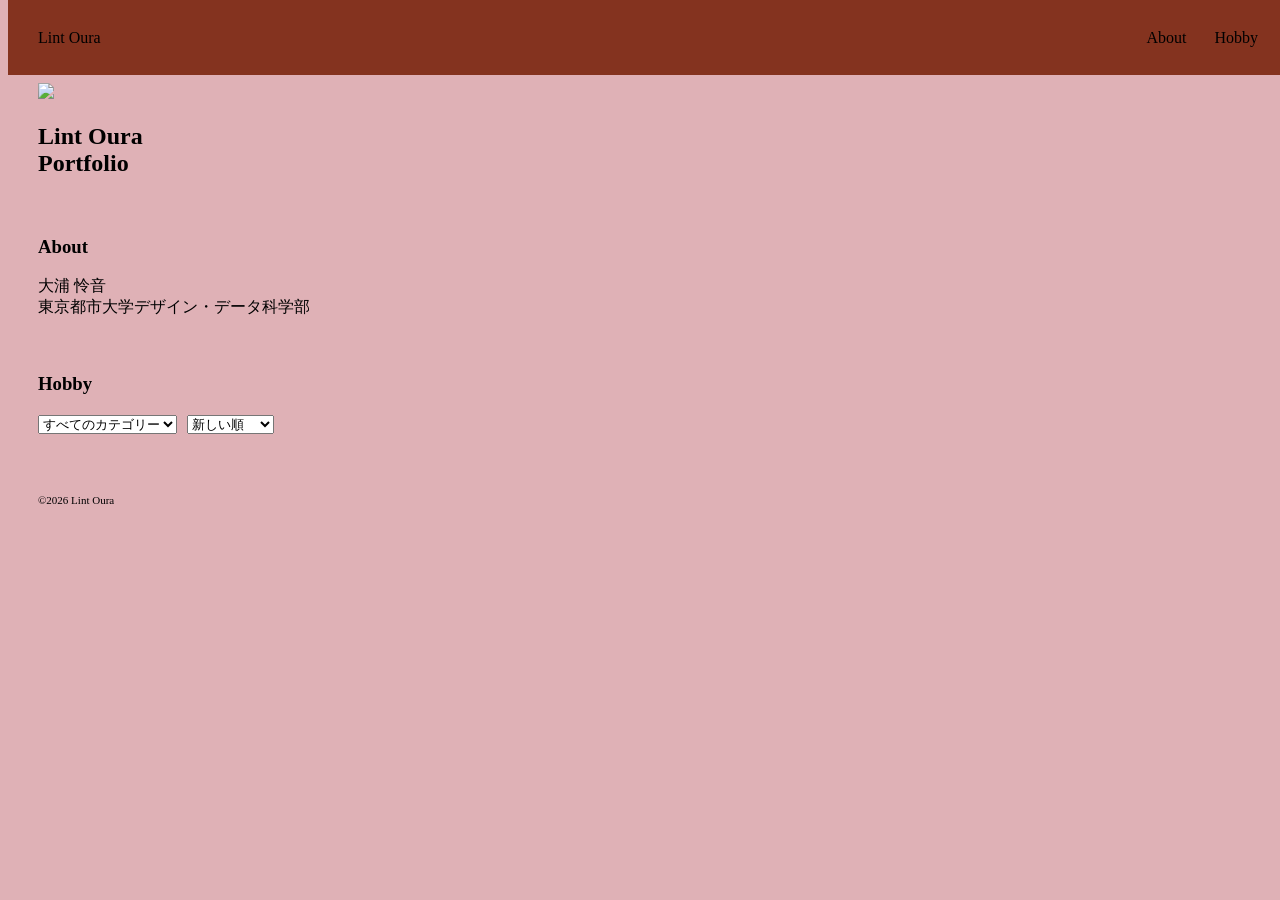
==== indexのコピー.html @ 6bac5e49 "Add files via upload" ====
<!DOCTYPE html>
<htmi lang ="ja">
    <head>
        <meta charset="UTF-8">
        <title>Lint Oura</title>
        <link rel="stylesheet" href="style.css">
    </head>
    <body>
        <header>
            <a href="#top">Lint Oura</a>
            <nav>
                <a href="#about">About</a>
                <a href="#about">Hobby</a>
            </nav>
        </header>

        <main>
            <section id="top">
                <img src="./media/webphoto.jpeg" width="200">
                <h1>
                    Lint Oura<br>
                    Portfolio
                </h1>
            </section>
            <section id="about">
            <h3>About</h3>
            <p>
                大浦 怜音<br>
                東京都市大学デザイン・データ科学部
            </p>
            </section>
            <section id="hobby">
                <h3>Hobby</h3>
                <div class="works-controls">
                    <select id="category">
                        <option value="all">すべてのカテゴリー</option>
                    </select>

                    <select id="sort">
                        <option value="new">新しい順</option>
                        <option value="old">古い順</option>
                        <option value="title">タイトル順</option>
                    </select>
                </div>
                <div id="works-grid"></div>
            </section>
            </section>
        </main>
        <footer>
            <span>©2026 Lint Oura</span>
        </footer>
        <script src="works.js"></script>
    </body>
</html>
---- style.css ----
* {box-sizing: border-box; }

html {
    scroll-behavior: smooth;
    scroll-padding-top: 50px;
}
body {
    background: #dfb1b6;
    color: #000000;
}
a {
    color: inherit;
    text-decoration: none;
}
header {
    display: flex;
    justify-content: space-between;
    align-items: center;
    width: 100%;
    position: fixed;
    padding: 0px 30px;
    background: #84331F;
    height: 75px;
    top: 0;
}
nav {
    display: flex;
    gap: 28px;
}
section {
    padding: 10px 30px;
}
footer {
    padding:20px 30px;
    font-size: 11px;
}
nav a:hover {
    color: #939a9c;
}
#top {
    padding-top: 75px;
}

#works-grid {
  display: grid;
  grid-template-columns: repeat(3, 1fr);
  gap: 30px;
}

.work-card img {
  width: 100%;
  aspect-ratio: 4 / 3;
  object-fit: cover;
  display: block;
}

.work-card {
  border: 1px solid #000000;
}

.work-card h4 {
    margin: 15px 15px 5px;
}

.work-card p {
    margin: 0 15px 15px;
    font-size: 14px;
    line-height: 1.6;
}

.work-card:hover {
    opacity: 0.7;
}

.works-controls {
    display: flex;
    gap: 10px;
    margin-top: 20px;
    margin-bottom: 30px;
}

.work-controls select {
    padding: 10px;
    font-size: 17px;
}

.work-category {
    font-size: 4px;
    padding-top: 14px;
    color: #008000
}
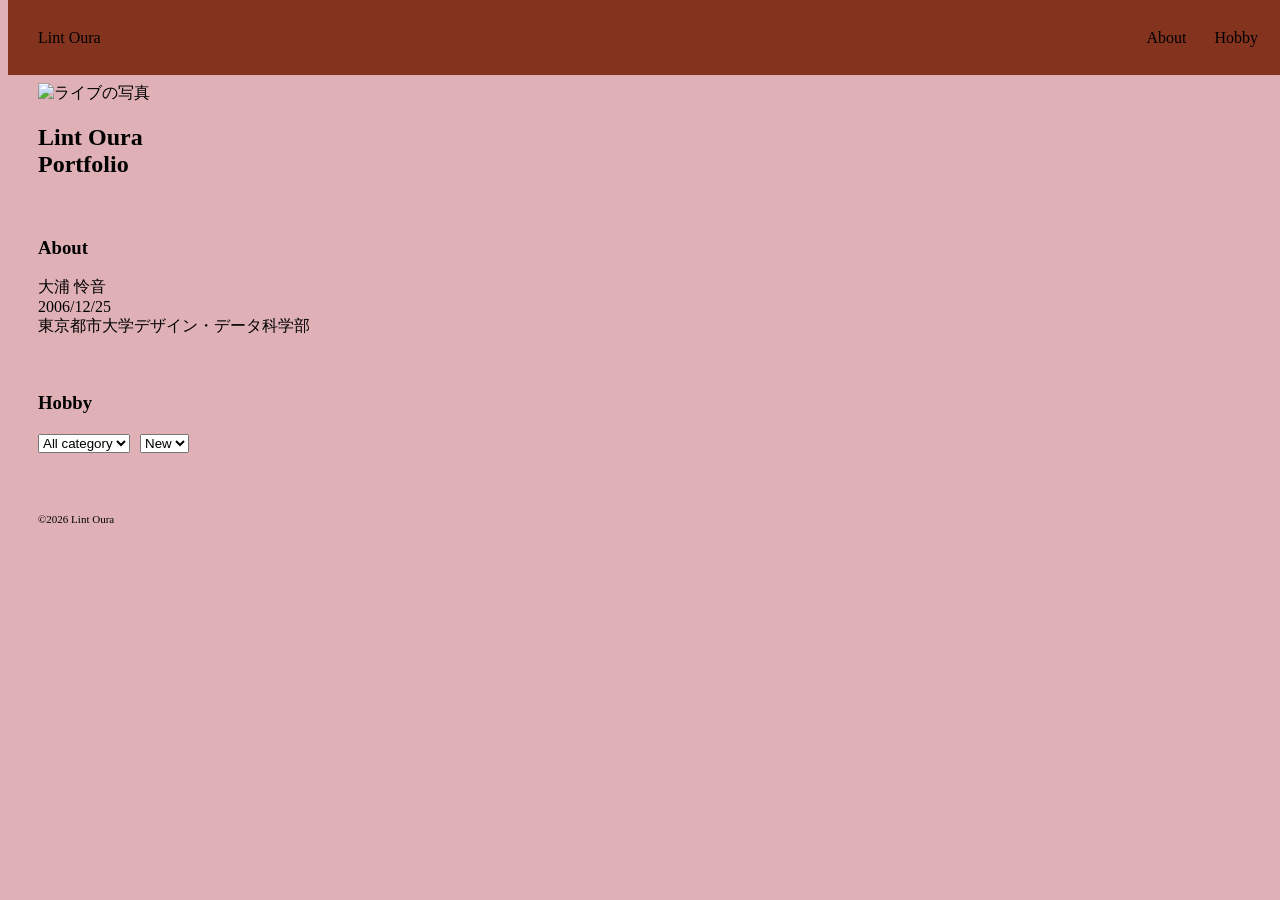
==== commit 155fa919: "Add files via upload" ====
--- a/indexのコピー.html
+++ b/indexのコピー.html
@@ -1,7 +1,9 @@
+
 <!DOCTYPE html>
-<htmi lang ="ja">
+<html lang="ja">
     <head>
         <meta charset="UTF-8">
+        <meta name="viewport" content="width=device-width, initial-scale=1.0">
         <title>Lint Oura</title>
         <link rel="stylesheet" href="style.css">
     </head>
@@ -10,45 +12,53 @@
             <a href="#top">Lint Oura</a>
             <nav>
                 <a href="#about">About</a>
-                <a href="#about">Hobby</a>
+                <a href="#hobby">Hobby</a>
             </nav>
         </header>
 
         <main>
             <section id="top">
-                <img src="./media/webphoto.jpeg" width="200">
+                <img src="./media/DSCN6169.JPG" width="200" alt="ライブの写真">
                 <h1>
                     Lint Oura<br>
                     Portfolio
                 </h1>
             </section>
+
             <section id="about">
-            <h3>About</h3>
-            <p>
-                大浦 怜音<br>
-                東京都市大学デザイン・データ科学部
-            </p>
+                <h3>About</h3>
+                <p>
+                    大浦 怜音<br>
+                    2006/12/25<br>
+                    東京都市大学デザイン・データ科学部
+                </p>
             </section>
+
             <section id="hobby">
                 <h3>Hobby</h3>
+
                 <div class="works-controls">
                     <select id="category">
-                        <option value="all">すべてのカテゴリー</option>
+                        <option value="all">All category</option>
                     </select>
 
                     <select id="sort">
-                        <option value="new">新しい順</option>
-                        <option value="old">古い順</option>
-                        <option value="title">タイトル順</option>
+                        <option value="new">New</option>
+                        <option value="old">Old</option>
+                        <option value="title">Title</option>
                     </select>
                 </div>
-                <div id="works-grid"></div>
-            </section>
+
+                <div class="works-marquee">
+                    <div id="works-grid"></div>
+                </div>
             </section>
         </main>
+
         <footer>
             <span>©2026 Lint Oura</span>
         </footer>
+
         <script src="works.js"></script>
     </body>
-</html>+</html>
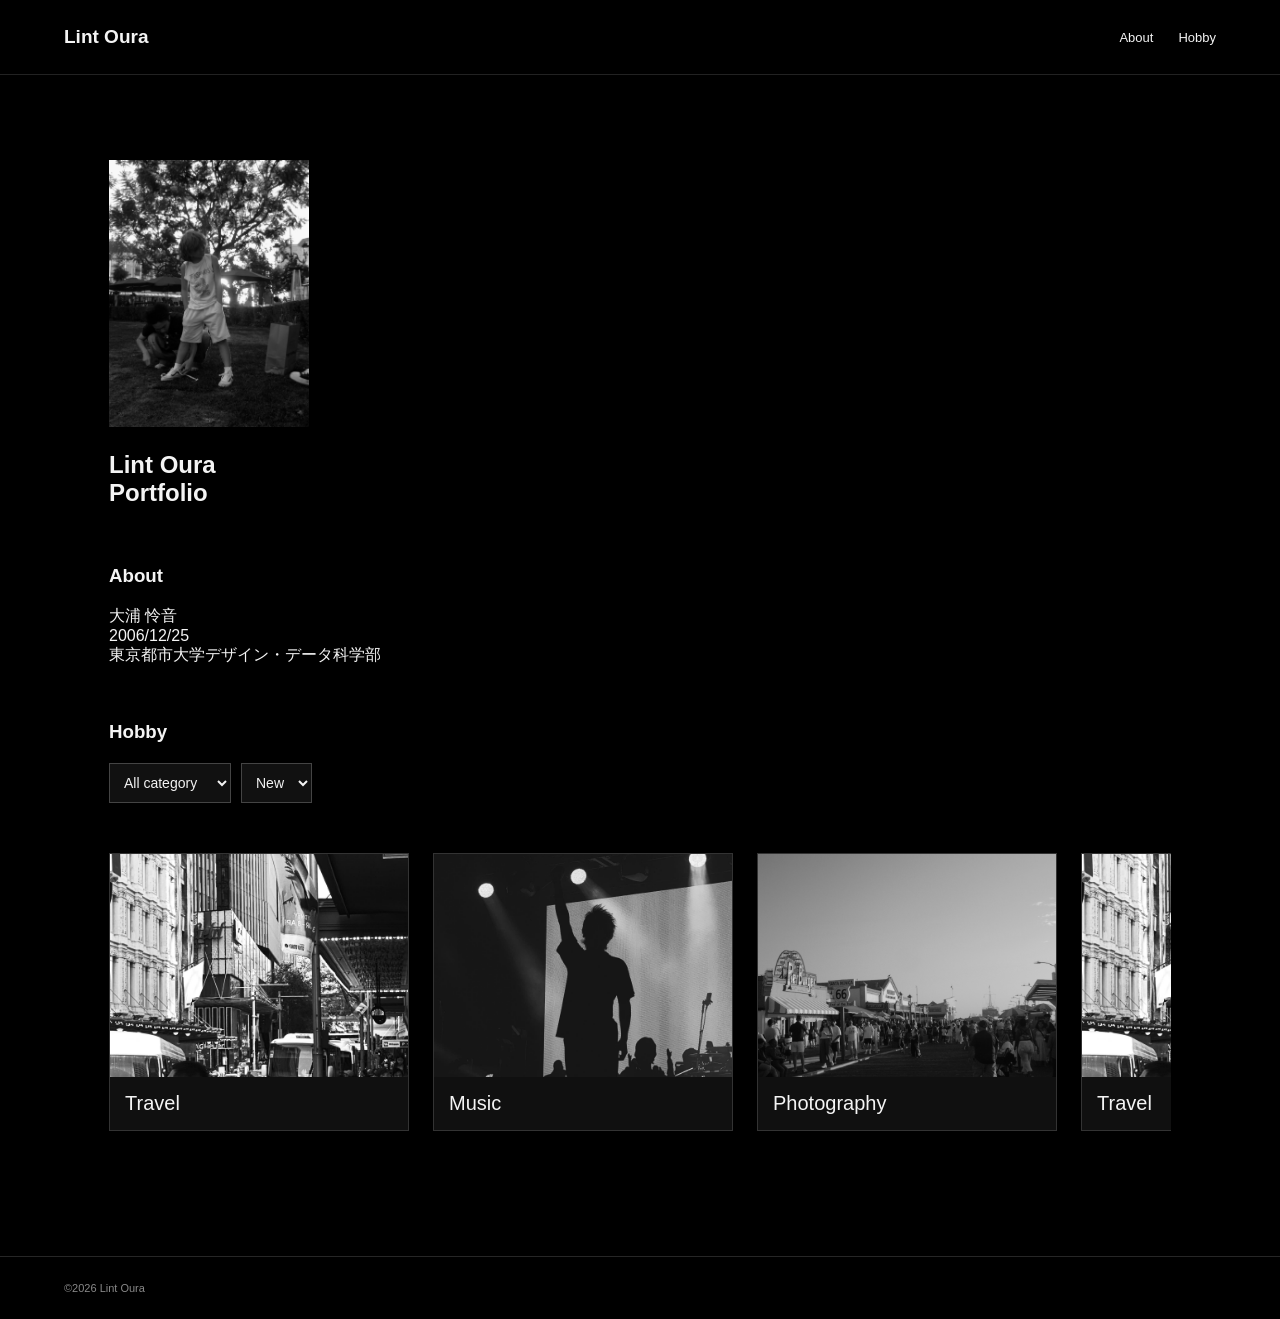
==== commit 93bd96f6: "Add files via upload" ====
--- a/indexのコピー.html
+++ b/indexのコピー.html
@@ -18,7 +18,7 @@
 
         <main>
             <section id="top">
-                <img src="./media/DSCN6169.JPG" width="200" alt="ライブの写真">
+                <img src="./DSCN6169.JPG" width="200" alt="ライブの写真">
                 <h1>
                     Lint Oura<br>
                     Portfolio
--- a/style.css
+++ b/style.css
@@ -1,17 +1,24 @@
-* {box-sizing: border-box; }
+
+* {
+    box-sizing: border-box;
+}
 
 html {
     scroll-behavior: smooth;
-    scroll-padding-top: 50px;
-}
+    scroll-padding-top: 90px;
+}
+
 body {
-    background: #dfb1b6;
-    color: #000000;
-}
+    margin: 0;
+    background: #000000;
+    color: #f3f3f3;
+}
+
 a {
     color: inherit;
     text-decoration: none;
 }
+
 header {
     display: flex;
     justify-content: space-between;
@@ -19,59 +26,67 @@
     width: 100%;
     position: fixed;
     padding: 0px 30px;
-    background: #84331F;
+    background: #000000;
+    border-bottom: 1px solid #333333;
     height: 75px;
     top: 0;
-}
+    z-index: 10;
+}
+
 nav {
     display: flex;
     gap: 28px;
 }
+
 section {
     padding: 10px 30px;
 }
+
 footer {
-    padding:20px 30px;
+    padding: 20px 30px;
     font-size: 11px;
 }
+
 nav a:hover {
     color: #939a9c;
 }
+
 #top {
-    padding-top: 75px;
-}
-
+    padding-top: 95px;
+}
+
+/* 写真のブロック */
 #works-grid {
-  display: grid;
-  grid-template-columns: repeat(3, 1fr);
-  gap: 30px;
+    display: grid;
+    grid-template-columns: repeat(3, 1fr);
+    gap: 24px;
+    max-width: 1100px;
 }
 
 .work-card img {
-  width: 100%;
-  aspect-ratio: 4 / 3;
-  object-fit: cover;
-  display: block;
+    width: 100%;
+    aspect-ratio: 4 / 3;
+    object-fit: cover;
+    display: block;
 }
 
 .work-card {
-  border: 1px solid #000000;
+    border: 1px solid #333333;
+    background: #101010;
+    overflow: hidden;
 }
 
 .work-card h4 {
-    margin: 15px 15px 5px;
-}
-
-.work-card p {
-    margin: 0 15px 15px;
-    font-size: 14px;
-    line-height: 1.6;
+    margin: 15px;
+    font-size: 20px;
+    font-weight: normal;
 }
 
 .work-card:hover {
-    opacity: 0.7;
-}
-
+    opacity: 0.8;
+}
+
+/* カテゴリーと並び替え */
 .works-controls {
     display: flex;
     gap: 10px;
@@ -79,13 +94,572 @@
     margin-bottom: 30px;
 }
 
-.work-controls select {
+.works-controls select {
     padding: 10px;
-    font-size: 17px;
-}
-
-.work-category {
-    font-size: 4px;
-    padding-top: 14px;
-    color: #008000
+    font-size: 14px;
+    color: #f3f3f3;
+    background: #111111;
+    border: 1px solid #444444;
+}
+
+/* 各カテゴリーのページ */
+.detail-photo {
+    display: block;
+    width: min(100%, 800px);
+    max-height: 540px;
+    object-fit: cover;
+    margin-bottom: 20px;
+}
+
+.back-link {
+    display: inline-block;
+    margin: 10px 0 40px;
+}
+
+/* スマートフォン */
+@media screen and (max-width: 600px) {
+    #top {
+        padding-top: 95px;
+    }
+
+    #top img {
+        width: 200px;
+        max-width: 100%;
+    }
+
+    #works-grid {
+        grid-template-columns: 1fr;
+    }
+
+    .works-controls {
+        flex-direction: column;
+        align-items: flex-start;
+    }
+}
+
+/* ONE OK ROCKの写真サイズ調整 */
+.ook-hero {
+    grid-template-columns: 1fr 280px;
+    gap: 40px;
+}
+
+.ook-photo {
+    width: 280px;
+    height: 380px;
+}
+
+.ook-photo img {
+    width: 100%;
+    height: 100%;
+    object-fit: cover;
+}
+
+@media screen and (max-width: 600px) {
+    .ook-photo {
+        width: 220px;
+        height: 300px;
+        margin: 0 auto;
+    }
+}
+
+.ook-music-link {
+    font-size: 19px;
+    padding: 18px 28px;
+}
+
+.ook-music-link {
+    color: #FA243C;
+    border-color: #FA243C;
+    font-size: 15px;
+    padding: 18px 28px;
+}
+
+.ook-music-link:hover {
+    background: #FA243C;
+    color: #ffffff;
+}
+
+
+/* カテゴリーを横に流す */
+
+.works-marquee {
+    width: 100%;
+    overflow: hidden;
+    padding: 20px 0;
+}
+
+#works-grid {
+    display: flex;
+    width: max-content;
+    max-width: none;
+    gap: 24px;
+}
+
+.work-card {
+    flex: 0 0 300px;
+    width: 300px;
+}
+
+/* 自動スクロール */
+#works-grid.is-scrolling {
+    animation: categoryScroll 25s linear infinite;
+}
+
+@keyframes categoryScroll {
+    from {
+        transform: translateX(0);
+    }
+
+    to {
+        transform: translateX(calc(-50% - 12px));
+    }
+}
+
+/* マウスを乗せたら停止 */
+.works-marquee:hover #works-grid,
+.works-marquee:focus-within #works-grid {
+    animation-play-state: paused;
+}
+
+/* 動きを減らす設定への対応 */
+@media (prefers-reduced-motion: reduce) {
+    #works-grid.is-scrolling {
+        animation: none;
+    }
+}
+
+.japanese-name {
+    font-size: 26px;
+    font-weight: 600;
+}
+
+
+/* ==========================
+   PHOTOGRAPHY PAGE
+========================== */
+
+.photo-page {
+    max-width: 1250px;
+    margin: 0 auto;
+    padding: 120px 35px 100px;
+    color: #ffffff;
+}
+
+/* タイトル */
+.photo-heading {
+    margin-bottom: 65px;
+}
+
+.photo-heading p {
+    color: #999999;
+    font-size: 12px;
+    letter-spacing: 3px;
+    margin-bottom: 15px;
+}
+
+.photo-heading h1 {
+    font-size: clamp(48px, 8vw, 100px);
+    font-weight: 800;
+    letter-spacing: -0.065em;
+    line-height: 1;
+    margin: 0;
+}
+
+/* 写真一覧 */
+.photo-gallery-grid {
+    display: grid;
+    grid-template-columns: repeat(3, 1fr);
+    gap: 35px 22px;
+}
+
+/* 写真カード */
+.photo-card {
+    margin: 0;
+    opacity: 0;
+    transform: translateY(25px);
+    animation: photoFadeIn 0.8s ease forwards;
+    animation-delay: var(--delay, 0ms);
+}
+
+/* 写真 */
+.photo-image {
+    overflow: hidden;
+    background: #111111;
+}
+
+.photo-image img {
+    width: 100%;
+    aspect-ratio: 3 / 4;
+    object-fit: cover;
+    display: block;
+    transition: transform 0.6s ease,
+                filter 0.6s ease;
+}
+
+/* マウスを乗せたとき */
+.photo-card:hover img {
+    transform: scale(1.06);
+    filter: brightness(0.85);
+}
+
+/* 写真のタイトル */
+.photo-card figcaption {
+    padding: 14px 0;
+    font-size: 13px;
+    color: #aaaaaa;
+    letter-spacing: 0.08em;
+}
+
+/* 写真がふわっと現れる */
+@keyframes photoFadeIn {
+    from {
+        opacity: 0;
+        transform: translateY(25px);
+    }
+
+    to {
+        opacity: 1;
+        transform: translateY(0);
+    }
+}
+
+/* 戻るリンク */
+.photo-back {
+    display: inline-block;
+    margin-top: 75px;
+    padding-bottom: 8px;
+    border-bottom: 1px solid #777777;
+    font-size: 13px;
+}
+
+.photo-back:hover {
+    color: #ffffff;
+    border-color: #ffffff;
+}
+
+/* タブレット */
+@media (max-width: 900px) {
+    .photo-gallery-grid {
+        grid-template-columns: repeat(2, 1fr);
+    }
+}
+
+/* スマートフォン */
+@media (max-width: 600px) {
+    .photo-page {
+        padding: 95px 20px 65px;
+    }
+
+    .photo-gallery-grid {
+        grid-template-columns: 1fr;
+    }
+
+    .photo-heading {
+        margin-bottom: 40px;
+    }
+}
+
+/* 動きを減らす設定への対応 */
+@media (prefers-reduced-motion: reduce) {
+    .photo-card {
+        animation: none;
+        opacity: 1;
+        transform: none;
+    }
+
+    .photo-image img {
+        transition: none;
+    }
+}
+
+/* Photographyページの写真説明を非表示 */
+
+.photo-page .photo-card figcaption,
+.photo-page .photo-card p,
+.photo-page .photo-card h3,
+.photo-page .photo-card .work-info {
+    display: none !important;
+}
+
+* {
+    box-sizing: border-box;
+}
+
+html {
+    scroll-behavior: smooth;
+}
+
+body {
+    margin: 0;
+    background: #000;
+    color: #f4f4f4;
+    font-family: "Helvetica Neue", Arial, sans-serif;
+}
+
+a {
+    color: inherit;
+    text-decoration: none;
+}
+
+button {
+    font: inherit;
+}
+
+/* ヘッダー */
+header {
+    min-height: 70px;
+    border-bottom: 1px solid #222;
+    display: flex;
+    justify-content: space-between;
+    align-items: center;
+    padding: 15px 5%;
+    gap: 16px;
+}
+
+header > a {
+    font-size: 19px;
+    font-weight: 700;
+}
+
+nav {
+    display: flex;
+    gap: 25px;
+    font-size: 13px;
+}
+
+nav a:hover {
+    color: #ff718c;
+}
+
+/* ページ */
+main {
+    max-width: 1250px;
+    margin: auto;
+    padding: 65px 5% 95px;
+}
+
+.overline {
+    font-size: 12px;
+    font-weight: 700;
+    letter-spacing: 3px;
+    color: #ff718c;
+}
+
+.travel-page h1 {
+    font-size: clamp(64px, 9vw, 110px);
+    line-height: 1;
+    letter-spacing: -5px;
+    margin: 14px 0 22px;
+}
+
+.intro {
+    color: #aaa;
+    font-size: 14px;
+    margin-bottom: 32px;
+}
+
+/* 世界地図 */
+.map-frame {
+    background: #0b1118;
+    border: 1px solid #2f3944;
+    overflow-x: auto;
+    overflow-y: hidden;
+}
+
+.world-svg {
+    display: block;
+    width: 100%;
+    min-width: 760px;
+    height: auto;
+}
+
+.ocean {
+    fill: #0b1118;
+}
+
+.grid-line {
+    stroke: #1f303c;
+    stroke-width: 0.8;
+}
+
+.countries {
+    fill: #273440;
+    stroke: #687d8e;
+    stroke-width: 0.52;
+    stroke-linejoin: round;
+    vector-effect: non-scaling-stroke;
+}
+
+/* 地図のピン */
+.pin {
+    cursor: pointer;
+    outline: none;
+}
+
+.pin .halo {
+    fill: #fb6283;
+    opacity: 0.12;
+}
+
+.pin .ring {
+    fill: #fc7695;
+    stroke: #fff;
+    stroke-width: 2.8;
+}
+
+.pin .label {
+    fill: #fff;
+    font-size: 14px;
+    font-weight: 700;
+    paint-order: stroke;
+    stroke: #0b1118;
+    stroke-width: 4px;
+    stroke-linejoin: round;
+}
+
+.pin:hover .halo,
+.pin.active .halo {
+    opacity: 0.33;
+}
+
+.pin:hover .ring,
+.pin.active .ring {
+    fill: #fff;
+    stroke: #ff6386;
+}
+
+.pin:focus-visible .ring {
+    stroke: #fff;
+    stroke-width: 5;
+}
+
+.map-tip {
+    font-size: 12px;
+    color: #929292;
+    margin: 16px 0 22px;
+}
+
+/* 都市ボタン */
+.city-buttons {
+    display: flex;
+    flex-wrap: wrap;
+    gap: 10px;
+    margin-bottom: 65px;
+}
+
+.city-buttons button {
+    background: #0c0c0c;
+    border: 1px solid #434343;
+    padding: 11px 19px;
+    color: #f5f5f5;
+    cursor: pointer;
+    transition: 0.2s;
+}
+
+.city-buttons button.active,
+.city-buttons button:hover {
+    border-color: #ff718c;
+    color: #ff718c;
+}
+
+/* 写真表示 */
+.detail {
+    border-top: 1px solid #333;
+    padding-top: 35px;
+}
+
+.detail-country {
+    color: #ff718c;
+    font-size: 11px;
+    font-weight: 700;
+    letter-spacing: 3px;
+}
+
+.detail h2 {
+    font-size: clamp(32px, 5vw, 57px);
+    margin: 11px 0 26px;
+}
+
+.gallery {
+    display: grid;
+    grid-template-columns: repeat(auto-fit, minmax(220px, 1fr));
+    gap: 18px;
+    max-width: 950px;
+}
+
+figure {
+    margin: 0;
+    background: #0e0e0e;
+    border: 1px solid #303030;
+    overflow: hidden;
+}
+
+figure img {
+    width: 100%;
+    height: 310px;
+    object-fit: cover;
+    display: block;
+}
+
+figcaption {
+    padding: 13px 16px;
+    color: #bcbcbc;
+    font-size: 13px;
+}
+
+.missing {
+    height: 310px;
+    display: flex;
+    justify-content: center;
+    align-items: center;
+    color: #888;
+    font-size: 13px;
+    padding: 20px;
+}
+
+.back {
+    display: inline-block;
+    margin-top: 68px;
+    border-bottom: 1px solid #777;
+    padding-bottom: 8px;
+}
+
+footer {
+    border-top: 1px solid #262626;
+    color: #888;
+    font-size: 11px;
+    padding: 25px 5%;
+}
+
+/* スマホ */
+@media (max-width: 650px) {
+    main {
+        padding: 45px 18px 65px;
+    }
+
+    header {
+        padding-inline: 18px;
+    }
+
+    header > a {
+        font-size: 16px;
+    }
+
+    nav {
+        font-size: 12px;
+        gap: 12px;
+    }
+
+    figure img,
+    .missing {
+        height: 250px;
+    }
+}
+
+.music-page h1 {
+    font-size: 80px;
+}
+
+.photography-page h1 {
+    font-size: 80px;
 }
